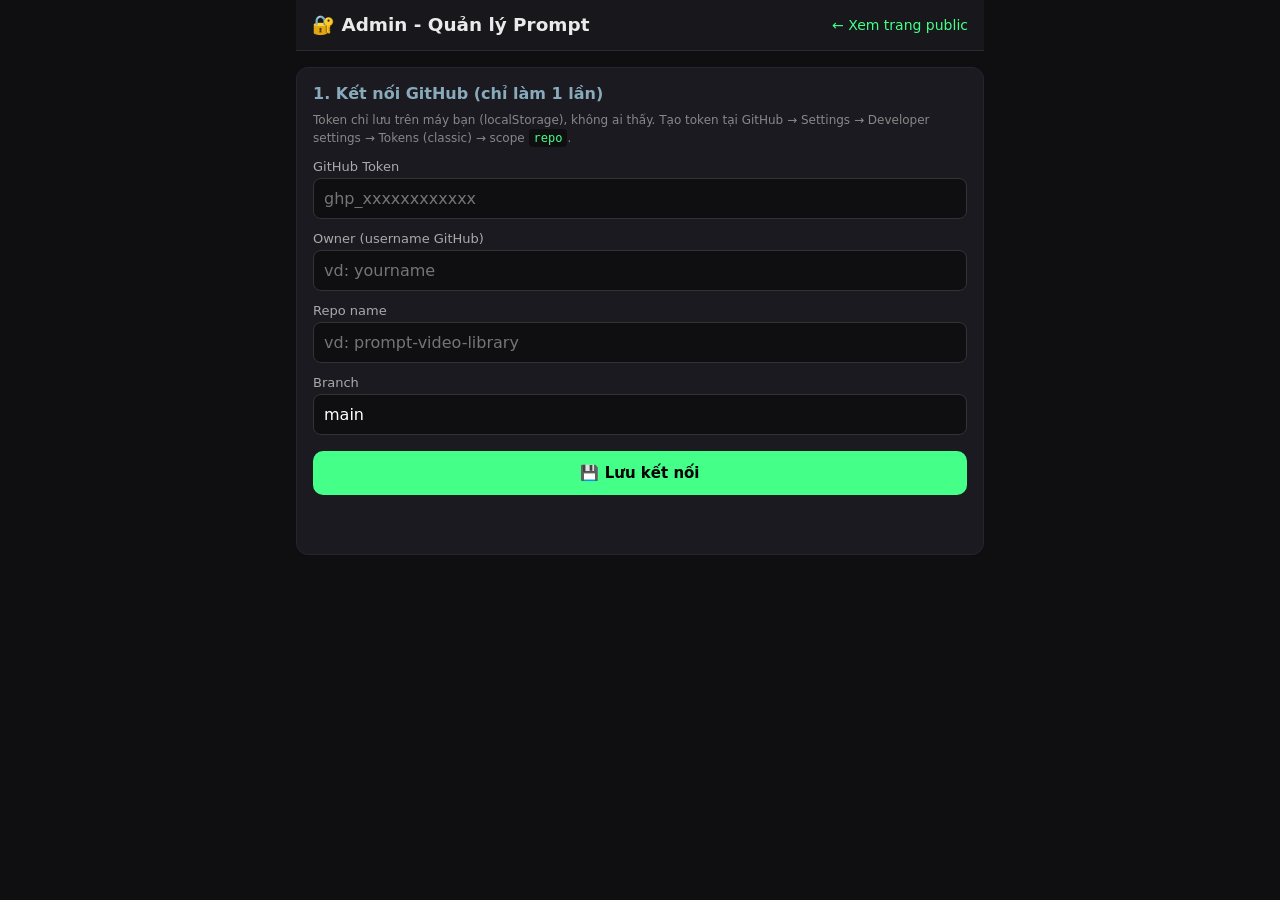
==== admin.html @ 33f0ebff "Add files via upload" ====
<!DOCTYPE html>
<html lang="vi">
<head>
<meta charset="UTF-8">
<meta name="viewport" content="width=device-width, initial-scale=1.0">
<title>Admin - Quản lý Prompt</title>
<link rel="stylesheet" href="style.css">
</head>
<body class="admin">
<header>
  <h1>🔐 Admin - Quản lý Prompt</h1>
  <a href="index.html" class="link-view">← Xem trang public</a>
</header>

<section id="auth-section" class="panel">
  <h2>1. Kết nối GitHub (chỉ làm 1 lần)</h2>
  <p class="hint">
    Token chỉ lưu trên máy bạn (localStorage), không ai thấy.
    Tạo token tại GitHub → Settings → Developer settings → Tokens (classic) → scope <code>repo</code>.
  </p>
  <label>GitHub Token</label>
  <input type="password" id="token" placeholder="ghp_xxxxxxxxxxxx">
  <label>Owner (username GitHub)</label>
  <input type="text" id="owner" placeholder="vd: yourname">
  <label>Repo name</label>
  <input type="text" id="repo" placeholder="vd: prompt-video-library">
  <label>Branch</label>
  <input type="text" id="branch" value="main">
  <button id="save-auth" class="btn-primary">💾 Lưu kết nối</button>
  <p id="auth-status" class="status"></p>
  <button id="logout-btn" class="btn-secondary hidden">🔓 Ngắt kết nối (xoá token khỏi máy)</button>
</section>

<section id="form-section" class="panel hidden">
  <h2>2. Thêm prompt mới</h2>

  <label>Tiêu đề *</label>
  <input type="text" id="f-title" placeholder="Catwalk váy lụa trắng">

  <label>Prompt tiếng Anh</label>
  <textarea id="f-en" rows="4" placeholder="A fashion model walking..."></textarea>

  <label>Prompt tiếng Việt</label>
  <textarea id="f-vi" rows="4" placeholder="Người mẫu bước catwalk..."></textarea>

  <label>Tags (cách nhau bằng dấu phẩy)</label>
  <input type="text" id="f-tags" placeholder="catwalk, silk, studio">

  <label>Collection</label>
  <input type="text" id="f-collection" placeholder="Váy dạ hội">

  <label>AI Model (không bắt buộc)</label>
  <input type="text" id="f-ai" placeholder="Runway Gen-3">

  <label>Video * (MP4/WebM, ≤ 5MB)</label>
  <input type="file" id="f-video" accept="video/mp4,video/webm">

  <label>Ảnh thumbnail (tùy chọn, để trống sẽ tự lấy frame đầu)</label>
  <input type="file" id="f-thumb" accept="image/*">

  <div class="progress hidden" id="progress">
    <div></div>
    <span class="progress-text"></span>
  </div>
  <p id="save-status" class="status"></p>

  <button id="btn-add" class="btn-primary">➕ Thêm prompt</button>
</section>

<section id="list-section" class="panel hidden">
  <h2>3. Danh sách prompt hiện có</h2>
  <div id="admin-list"></div>
</section>

<script src="admin.js"></script>
</body>
</html>
---- style.css ----
/* ========== RESET ========== */
* { box-sizing: border-box; -webkit-tap-highlight-color: transparent; }
body {
  font-family: system-ui, -apple-system, "Segoe UI", sans-serif;
  margin: 0; background: #0f0f12; color: #eaeaea;
  padding-bottom: env(safe-area-inset-bottom);
  min-height: 100vh;
}

/* ========== HEADER ========== */
header {
  padding: 14px 16px; background: #17171c;
  position: sticky; top: 0; z-index: 10;
  border-bottom: 1px solid #2a2a33;
}
header h1 { margin: 0 0 10px; font-size: 1.15rem; }
.controls { display: flex; gap: 8px; flex-wrap: wrap; }
.controls input, .controls select {
  flex: 1 1 140px; padding: 11px 12px; border-radius: 8px;
  border: 1px solid #333; background: #1f1f26; color: white;
  font-size: 16px;
}

/* ========== GRID ========== */
#grid {
  display: grid; gap: 12px; padding: 12px;
  grid-template-columns: repeat(auto-fill, minmax(150px, 1fr));
}
@media (min-width: 700px) {
  #grid {
    grid-template-columns: repeat(auto-fill, minmax(230px, 1fr));
    gap: 16px; padding: 16px;
  }
}

/* ========== CARD ========== */
.card {
  background: #1a1a20; border-radius: 12px; overflow: hidden;
  transition: transform .15s; border: 1px solid #252530;
}
.card:active { transform: scale(.97); }
.media { position: relative; aspect-ratio: 9/16; background: #000; overflow: hidden; }
.media video, .media img {
  width: 100%; height: 100%; object-fit: cover; display: block;
}
.play-hint {
  position: absolute; bottom: 8px; left: 8px;
  background: rgba(0,0,0,.65); color: #fff; padding: 3px 9px;
  border-radius: 12px; font-size: 11px; pointer-events: none;
  transition: opacity .2s;
}
.play-hint.hide { opacity: 0; }
.info { padding: 10px 12px; }
.info h3 { margin: 0 0 6px; font-size: 14px; font-weight: 600; line-height: 1.3; }
.tags { margin-bottom: 6px; }
.tags span { font-size: 11px; color: #8ab; margin-right: 6px; }

/* ========== NÚT COPY DƯỚI VIDEO ========== */
.copy-row { display: flex; gap: 6px; margin-top: 8px; }
.copy-row button {
  flex: 1; padding: 10px 6px; border-radius: 8px; border: none;
  font-size: 12px; font-weight: 700; cursor: pointer;
  background: #2a2a35; color: #eaeaea; transition: .15s;
  font-family: inherit;
}
.copy-row button:hover:not(:disabled) { background: #4f8; color: #000; }
.copy-row button:active:not(:disabled) { transform: scale(.95); }
.copy-row button:disabled { opacity: .3; cursor: not-allowed; }

/* ========== TOAST ========== */
.toast {
  position: fixed; bottom: calc(24px + env(safe-area-inset-bottom)); left: 50%;
  transform: translateX(-50%) translateY(80px);
  background: #4f8; color: #000; padding: 10px 20px; border-radius: 24px;
  font-weight: 600; opacity: 0; transition: all .25s;
  pointer-events: none; z-index: 100;
}
.toast.show { opacity: 1; transform: translateX(-50%) translateY(0); }

/* ========== ADMIN ========== */
body.admin { padding: 0 16px 40px; max-width: 720px; margin: 0 auto; }
body.admin header {
  display: flex; justify-content: space-between; align-items: center;
  flex-wrap: wrap; gap: 10px;
}
body.admin header h1 { margin: 0; }
.link-view { color: #4f8; font-size: 14px; text-decoration: none; }
.link-view:hover { text-decoration: underline; }
.panel {
  background: #1a1a20; border-radius: 12px; padding: 16px;
  margin: 16px 0; border: 1px solid #252530;
}
.panel.hidden { display: none; }
.panel h2 { margin: 0 0 8px; font-size: 1rem; color: #8ab; }
.panel label { display: block; font-size: 13px; color: #aaa; margin: 12px 0 4px; }
.panel input, .panel textarea {
  width: 100%; padding: 10px; border-radius: 8px;
  border: 1px solid #333; background: #0f0f12; color: #fff;
  font-size: 16px; font-family: inherit;
}
.panel textarea { resize: vertical; line-height: 1.5; }
.panel input[type="file"] { padding: 8px; font-size: 14px; }
.btn-primary {
  width: 100%; padding: 13px; margin-top: 16px;
  background: #4f8; color: #000; border: none; border-radius: 10px;
  font-size: 15px; font-weight: 700; cursor: pointer;
  font-family: inherit;
}
.btn-primary:active { transform: scale(.98); }
.btn-secondary {
  width: 100%; padding: 10px; margin-top: 10px;
  background: transparent; color: #f66; border: 1px solid #f66;
  border-radius: 8px; font-size: 13px; cursor: pointer;
  font-family: inherit;
}
.btn-secondary.hidden { display: none; }
.hint { font-size: 12px; color: #888; margin: 4px 0 8px; line-height: 1.5; }
.hint code { background: #0f0f12; padding: 2px 5px; border-radius: 4px; color: #4f8; }
.status { font-size: 13px; margin-top: 10px; min-height: 20px; }
.status.ok { color: #4f8; }
.status.err { color: #f66; }

.progress {
  height: 22px; background: #2a2a35; border-radius: 6px;
  margin-top: 12px; position: relative; overflow: hidden;
}
.progress.hidden { display: none; }
.progress > div {
  height: 100%; width: 0%; background: linear-gradient(90deg,#4f8,#6fc);
  transition: width .4s; border-radius: 6px;
}
.progress-text {
  position: absolute; inset: 0; display: flex;
  align-items: center; justify-content: center;
  font-size: 11px; color: #000; font-weight: 700;
  pointer-events: none;
}

/* ========== ADMIN LIST ========== */
.admin-item {
  display: flex; gap: 10px; padding: 10px;
  background: #0f0f12; border-radius: 10px;
  margin-bottom: 8px; align-items: center;
}
.admin-item img {
  width: 50px; height: 70px; object-fit: cover;
  border-radius: 6px; flex-shrink: 0; background: #222;
}
.admin-item-info { flex: 1; min-width: 0; }
.admin-item-info strong { font-size: 14px; display: block; margin-bottom: 4px; }
.btn-del {
  padding: 8px 12px; background: #f66; color: #fff;
  border: none; border-radius: 8px; cursor: pointer;
  font-size: 12px; font-weight: 600; white-space: nowrap;
  font-family: inherit;
}
.btn-del:active { transform: scale(.95); }
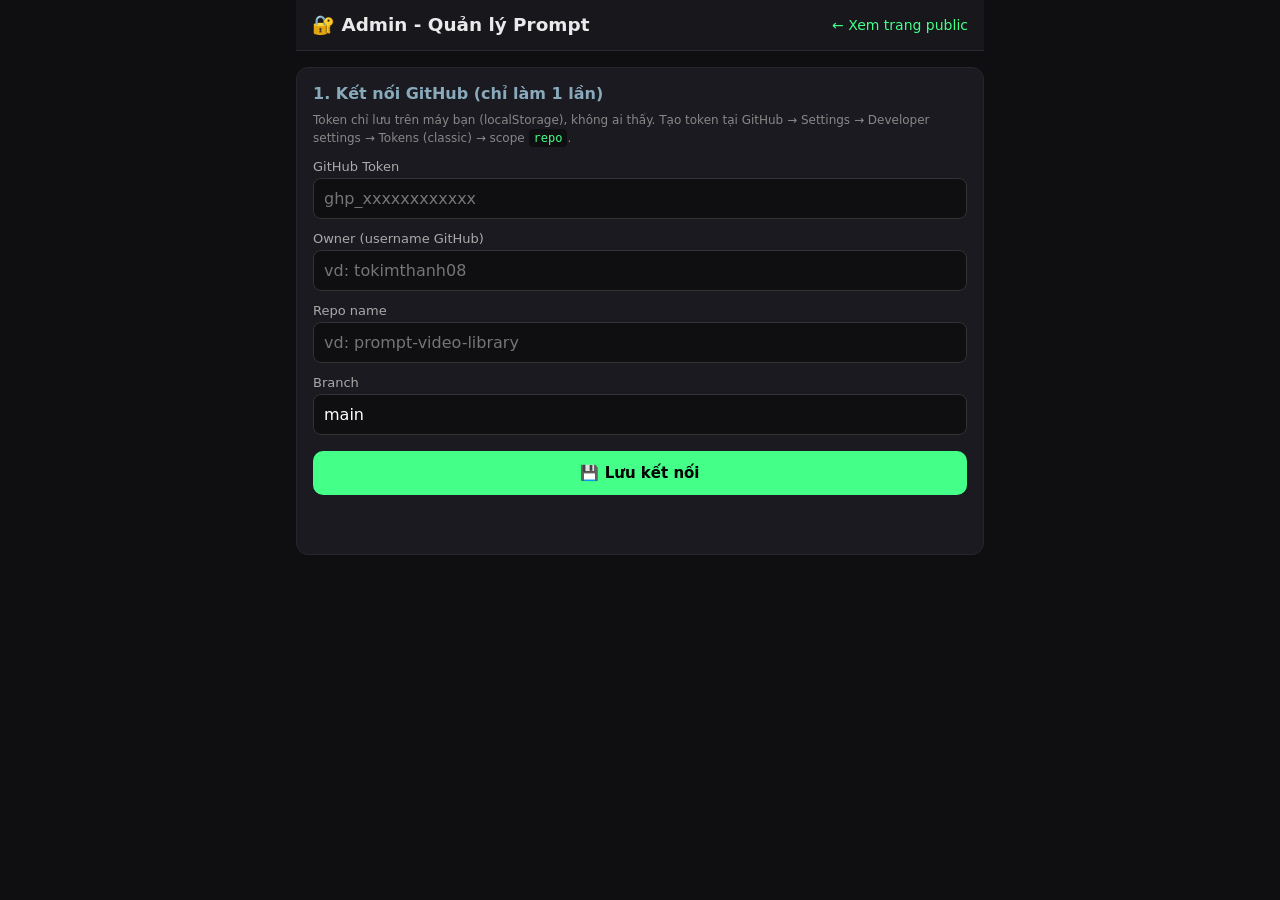
==== commit 8341e553: "Modify owner input and enhance collection selection Updated the owner placeholder and changed the co" ====
--- a/admin.html
+++ b/admin.html
@@ -21,7 +21,7 @@
   <label>GitHub Token</label>
   <input type="password" id="token" placeholder="ghp_xxxxxxxxxxxx">
   <label>Owner (username GitHub)</label>
-  <input type="text" id="owner" placeholder="vd: yourname">
+  <input type="text" id="owner" placeholder="vd: tokimthanh08">
   <label>Repo name</label>
   <input type="text" id="repo" placeholder="vd: prompt-video-library">
   <label>Branch</label>
@@ -46,8 +46,13 @@
   <label>Tags (cách nhau bằng dấu phẩy)</label>
   <input type="text" id="f-tags" placeholder="catwalk, silk, studio">
 
-  <label>Collection</label>
-  <input type="text" id="f-collection" placeholder="Váy dạ hội">
+  <label>Collection (Phân loại) *</label>
+  <select id="f-collection" style="width: 100%; padding: 10px; border-radius: 8px; border: 1px solid #333; background: #0f0f12; color: #fff; font-size: 16px; margin-bottom: 10px;">
+    <option value="Quần">Quần</option>
+    <option value="Áo">Áo</option>
+    <option value="Đầm">Đầm (dài/ngắn)</option>
+    <option value="Váy">Váy (dài/ngắn)</option>
+  </select>
 
   <label>AI Model (không bắt buộc)</label>
   <input type="text" id="f-ai" placeholder="Runway Gen-3">
@@ -74,4 +79,4 @@
 
 <script src="admin.js"></script>
 </body>
-</html>+</html>
